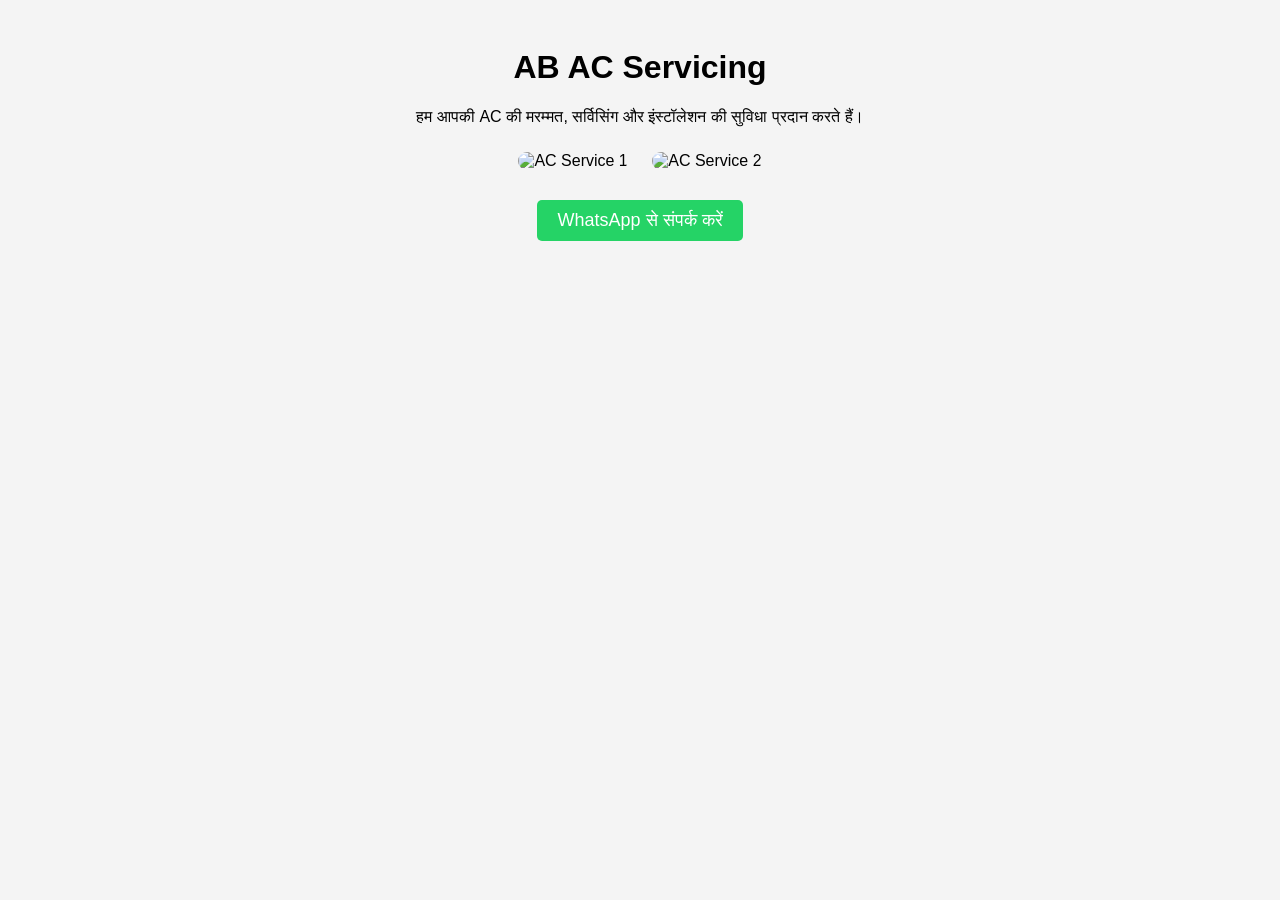
==== index.html @ 2f568265 "Add files via upload" ====
<!DOCTYPE html>
<html lang="hi">
<head>
    <meta charset="UTF-8">
    <meta name="viewport" content="width=device-width, initial-scale=1.0">
    <title>AB AC Servicing</title>
    <style>
        body {
            font-family: Arial, sans-serif;
            background: #f4f4f4;
            padding: 20px;
            text-align: center;
        }
        img {
            width: 300px;
            margin: 10px;
            border-radius: 10px;
        }
        .whatsapp-button {
            display: inline-block;
            background-color: #25D366;
            color: white;
            padding: 10px 20px;
            text-decoration: none;
            font-size: 18px;
            border-radius: 5px;
            margin-top: 20px;
        }
    </style>
</head>
<body>
    <h1>AB AC Servicing</h1>
    <p>हम आपकी AC की मरम्मत, सर्विसिंग और इंस्टॉलेशन की सुविधा प्रदान करते हैं।</p>
    <img src="assets/ac-service-1.jpg" alt="AC Service 1">
    <img src="assets/ac-service-2.jpg" alt="AC Service 2">

    <br>
    <a class="whatsapp-button" href="https://wa.me/9304217521" target="_blank">
        WhatsApp से संपर्क करें
    </a>
</body>
</html>
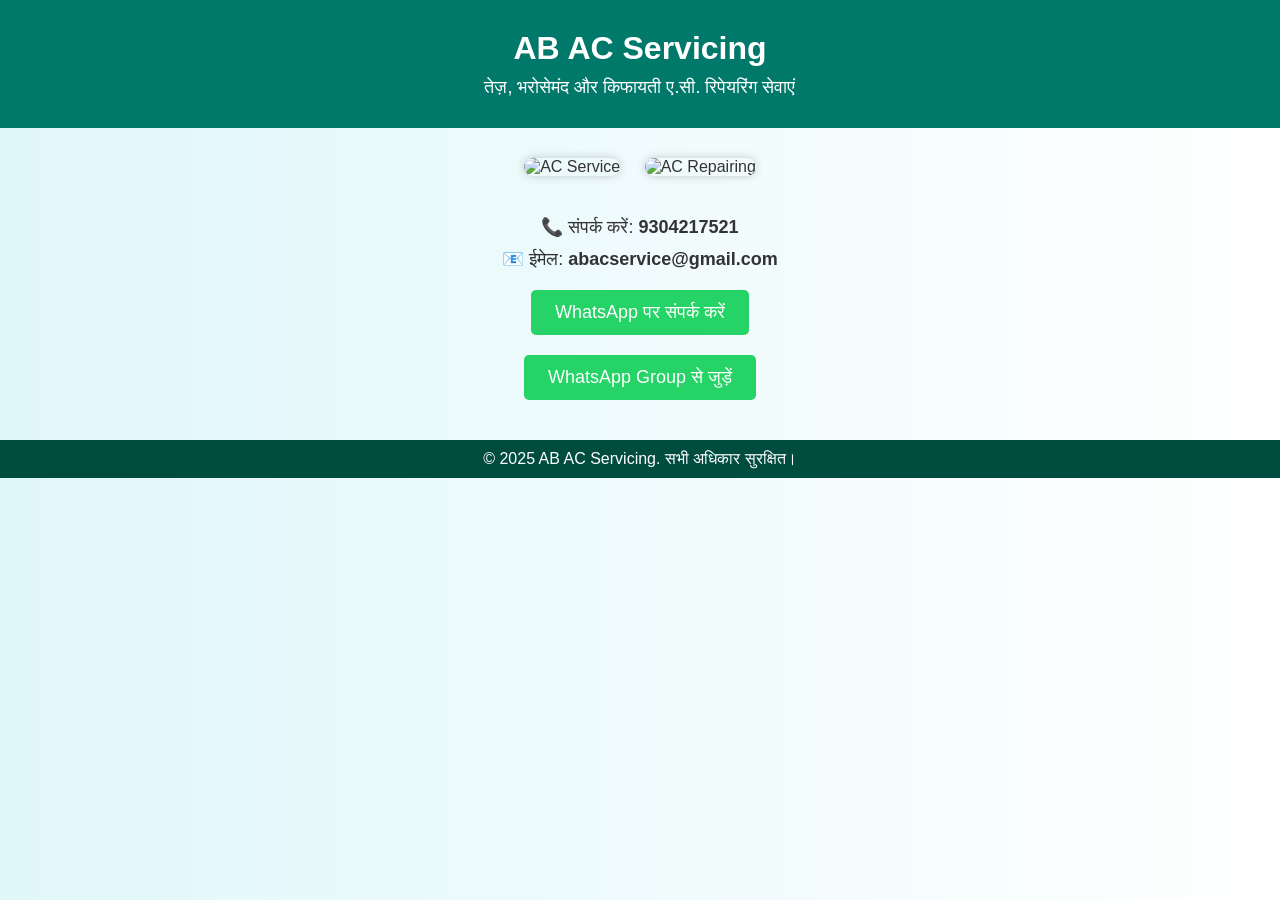
==== commit 1d0ca068: "Add files via upload" ====
--- a/index.html
+++ b/index.html
@@ -6,37 +6,77 @@
     <title>AB AC Servicing</title>
     <style>
         body {
-            font-family: Arial, sans-serif;
-            background: #f4f4f4;
-            padding: 20px;
+            font-family: 'Segoe UI', sans-serif;
+            background: linear-gradient(to right, #e0f7fa, #ffffff);
+            margin: 0;
+            padding: 0;
             text-align: center;
+            color: #333;
         }
-        img {
-            width: 300px;
+        header {
+            background-color: #00796b;
+            color: white;
+            padding: 20px 10px;
+        }
+        h1 {
+            margin: 10px 0;
+        }
+        p {
+            font-size: 18px;
+            margin: 10px 20px;
+        }
+        .images {
+            margin: 20px;
+        }
+        .images img {
+            width: 90%;
+            max-width: 300px;
             margin: 10px;
             border-radius: 10px;
+            box-shadow: 0 0 10px rgba(0,0,0,0.2);
+        }
+        .contact-info {
+            margin: 30px 10px;
+            font-size: 18px;
         }
         .whatsapp-button {
             display: inline-block;
             background-color: #25D366;
             color: white;
-            padding: 10px 20px;
-            text-decoration: none;
+            padding: 12px 24px;
             font-size: 18px;
             border-radius: 5px;
+            text-decoration: none;
+            margin: 10px;
+        }
+        footer {
+            background-color: #004d40;
+            color: white;
+            padding: 10px 0;
             margin-top: 20px;
         }
     </style>
 </head>
 <body>
-    <h1>AB AC Servicing</h1>
-    <p>हम आपकी AC की मरम्मत, सर्विसिंग और इंस्टॉलेशन की सुविधा प्रदान करते हैं।</p>
-    <img src="assets/ac-service-1.jpg" alt="AC Service 1">
-    <img src="assets/ac-service-2.jpg" alt="AC Service 2">
+    <header>
+        <h1>AB AC Servicing</h1>
+        <p>तेज़, भरोसेमंद और किफायती ए.सी. रिपेयरिंग सेवाएं</p>
+    </header>
 
-    <br>
-    <a class="whatsapp-button" href="https://wa.me/9304217521" target="_blank">
-        WhatsApp से संपर्क करें
-    </a>
+    <div class="images">
+        <img src="assets/ac-service-1.jpg" alt="AC Service">
+        <img src="assets/ac-service-2.jpg" alt="AC Repairing">
+    </div>
+
+    <div class="contact-info">
+        <p>📞 संपर्क करें: <strong>9304217521</strong></p>
+        <p>📧 ईमेल: <strong>abacservice@gmail.com</strong></p>
+        <a class="whatsapp-button" href="https://wa.me/9304217521" target="_blank">WhatsApp पर संपर्क करें</a><br>
+        <a class="whatsapp-button" href="https://chat.whatsapp.com/InviteLinkHere" target="_blank">WhatsApp Group से जुड़ें</a>
+    </div>
+
+    <footer>
+        &copy; 2025 AB AC Servicing. सभी अधिकार सुरक्षित।
+    </footer>
 </body>
 </html>
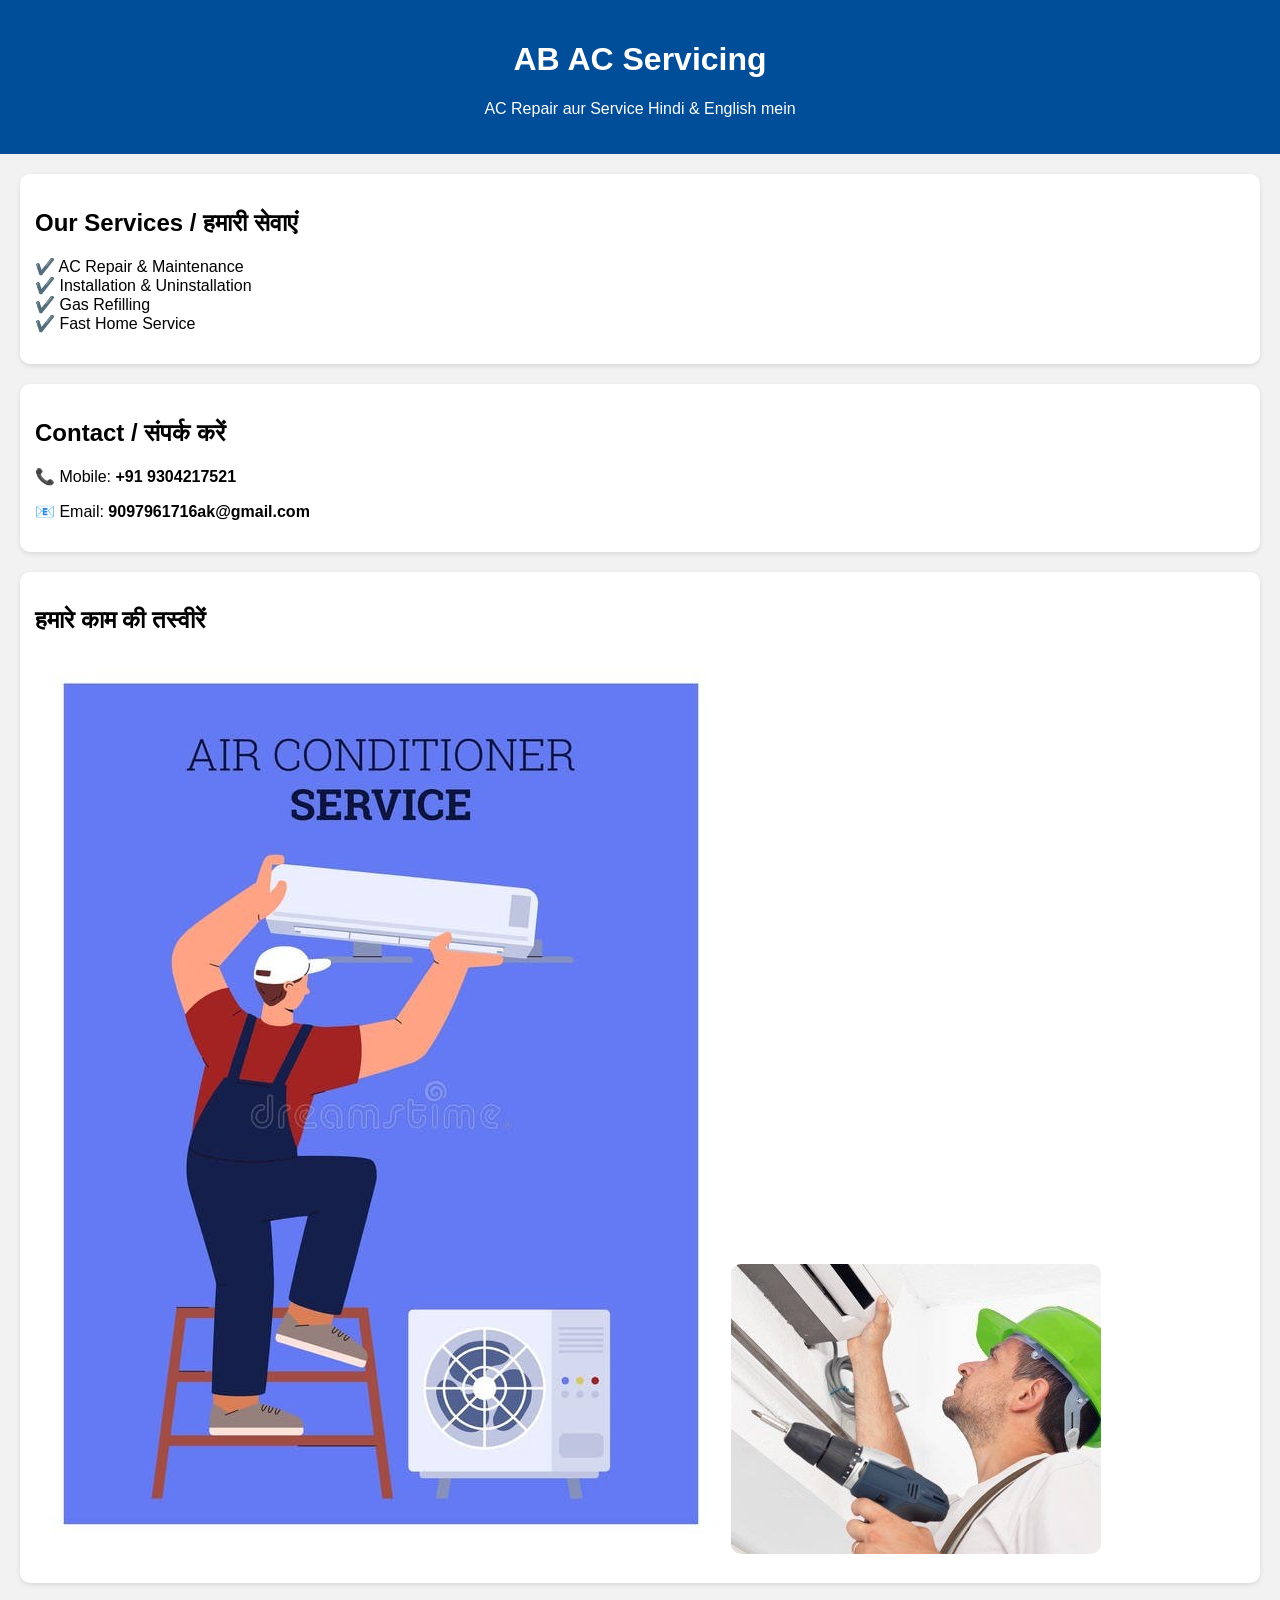
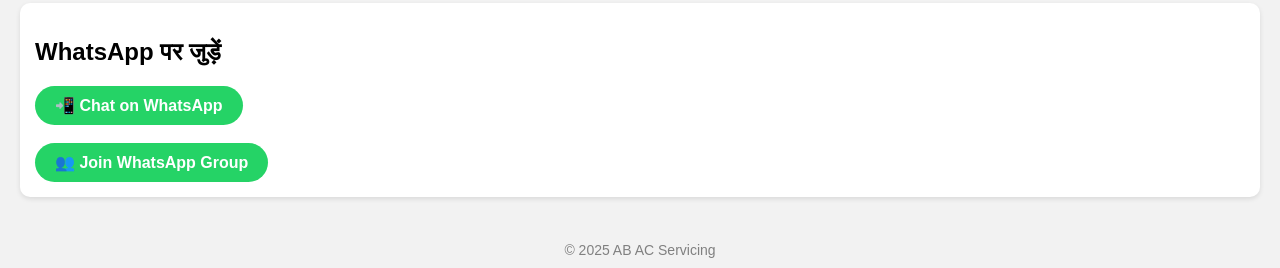
==== commit 21db71e8: "Add files via upload" ====
--- a/index.html
+++ b/index.html
@@ -1,3 +1,4 @@
+
 <!DOCTYPE html>
 <html lang="hi">
 <head>
@@ -5,78 +6,47 @@
     <meta name="viewport" content="width=device-width, initial-scale=1.0">
     <title>AB AC Servicing</title>
     <style>
-        body {
-            font-family: 'Segoe UI', sans-serif;
-            background: linear-gradient(to right, #e0f7fa, #ffffff);
-            margin: 0;
-            padding: 0;
-            text-align: center;
-            color: #333;
-        }
-        header {
-            background-color: #00796b;
-            color: white;
-            padding: 20px 10px;
-        }
-        h1 {
-            margin: 10px 0;
-        }
-        p {
-            font-size: 18px;
-            margin: 10px 20px;
-        }
-        .images {
-            margin: 20px;
-        }
-        .images img {
-            width: 90%;
-            max-width: 300px;
-            margin: 10px;
-            border-radius: 10px;
-            box-shadow: 0 0 10px rgba(0,0,0,0.2);
-        }
-        .contact-info {
-            margin: 30px 10px;
-            font-size: 18px;
-        }
-        .whatsapp-button {
-            display: inline-block;
-            background-color: #25D366;
-            color: white;
-            padding: 12px 24px;
-            font-size: 18px;
-            border-radius: 5px;
-            text-decoration: none;
-            margin: 10px;
-        }
-        footer {
-            background-color: #004d40;
-            color: white;
-            padding: 10px 0;
-            margin-top: 20px;
-        }
+        body { font-family: Arial, sans-serif; background: #f2f2f2; margin: 0; padding: 0; }
+        header { background-color: #004d99; color: white; padding: 20px; text-align: center; }
+        main { padding: 20px; }
+        .section { background: white; margin-bottom: 15px; padding: 15px; border-radius: 10px; box-shadow: 0 2px 5px rgba(0,0,0,0.1); }
+        .contact, .images, .whatsapp { margin-top: 20px; }
+        img { max-width: 100%; border-radius: 10px; margin-bottom: 10px; }
+        .btn { display: inline-block; background-color: #25D366; color: white; padding: 10px 20px; border-radius: 25px; text-decoration: none; font-weight: bold; }
+        footer { text-align: center; padding: 10px; font-size: 14px; color: gray; }
     </style>
 </head>
 <body>
     <header>
         <h1>AB AC Servicing</h1>
-        <p>तेज़, भरोसेमंद और किफायती ए.सी. रिपेयरिंग सेवाएं</p>
+        <p>AC Repair aur Service Hindi & English mein</p>
     </header>
+    <main>
+        <div class="section">
+            <h2>Our Services / हमारी सेवाएं</h2>
+            <p>✔️ AC Repair & Maintenance<br>✔️ Installation & Uninstallation<br>✔️ Gas Refilling<br>✔️ Fast Home Service</p>
+        </div>
 
-    <div class="images">
-        <img src="assets/ac-service-1.jpg" alt="AC Service">
-        <img src="assets/ac-service-2.jpg" alt="AC Repairing">
-    </div>
+        <div class="section contact">
+            <h2>Contact / संपर्क करें</h2>
+            <p>📞 Mobile: <strong>+91 9304217521</strong></p>
+            <p>📧 Email: <strong>9097961716ak@gmail.com</strong></p>
+        </div>
 
-    <div class="contact-info">
-        <p>📞 संपर्क करें: <strong>9304217521</strong></p>
-        <p>📧 ईमेल: <strong>abacservice@gmail.com</strong></p>
-        <a class="whatsapp-button" href="https://wa.me/9304217521" target="_blank">WhatsApp पर संपर्क करें</a><br>
-        <a class="whatsapp-button" href="https://chat.whatsapp.com/InviteLinkHere" target="_blank">WhatsApp Group से जुड़ें</a>
-    </div>
+        <div class="section images">
+            <h2>हमारे काम की तस्वीरें</h2>
+            <img src="ac1.jpg" alt="AC Service 1">
+            <img src="ac2.jpg" alt="AC Service 2">
+        </div>
 
+        <div class="section whatsapp">
+            <h2>WhatsApp पर जुड़ें</h2>
+            <a class="btn" href="https://wa.me/919304217521" target="_blank">📲 Chat on WhatsApp</a><br><br>
+            <a class="btn" href="https://chat.whatsapp.com/H6kju5m0HyO91W7g8Qvpm4" target="_blank">👥 Join WhatsApp Group</a>
+        </div>
+    </main>
     <footer>
-        &copy; 2025 AB AC Servicing. सभी अधिकार सुरक्षित।
+        &copy; 2025 AB AC Servicing
     </footer>
 </body>
 </html>
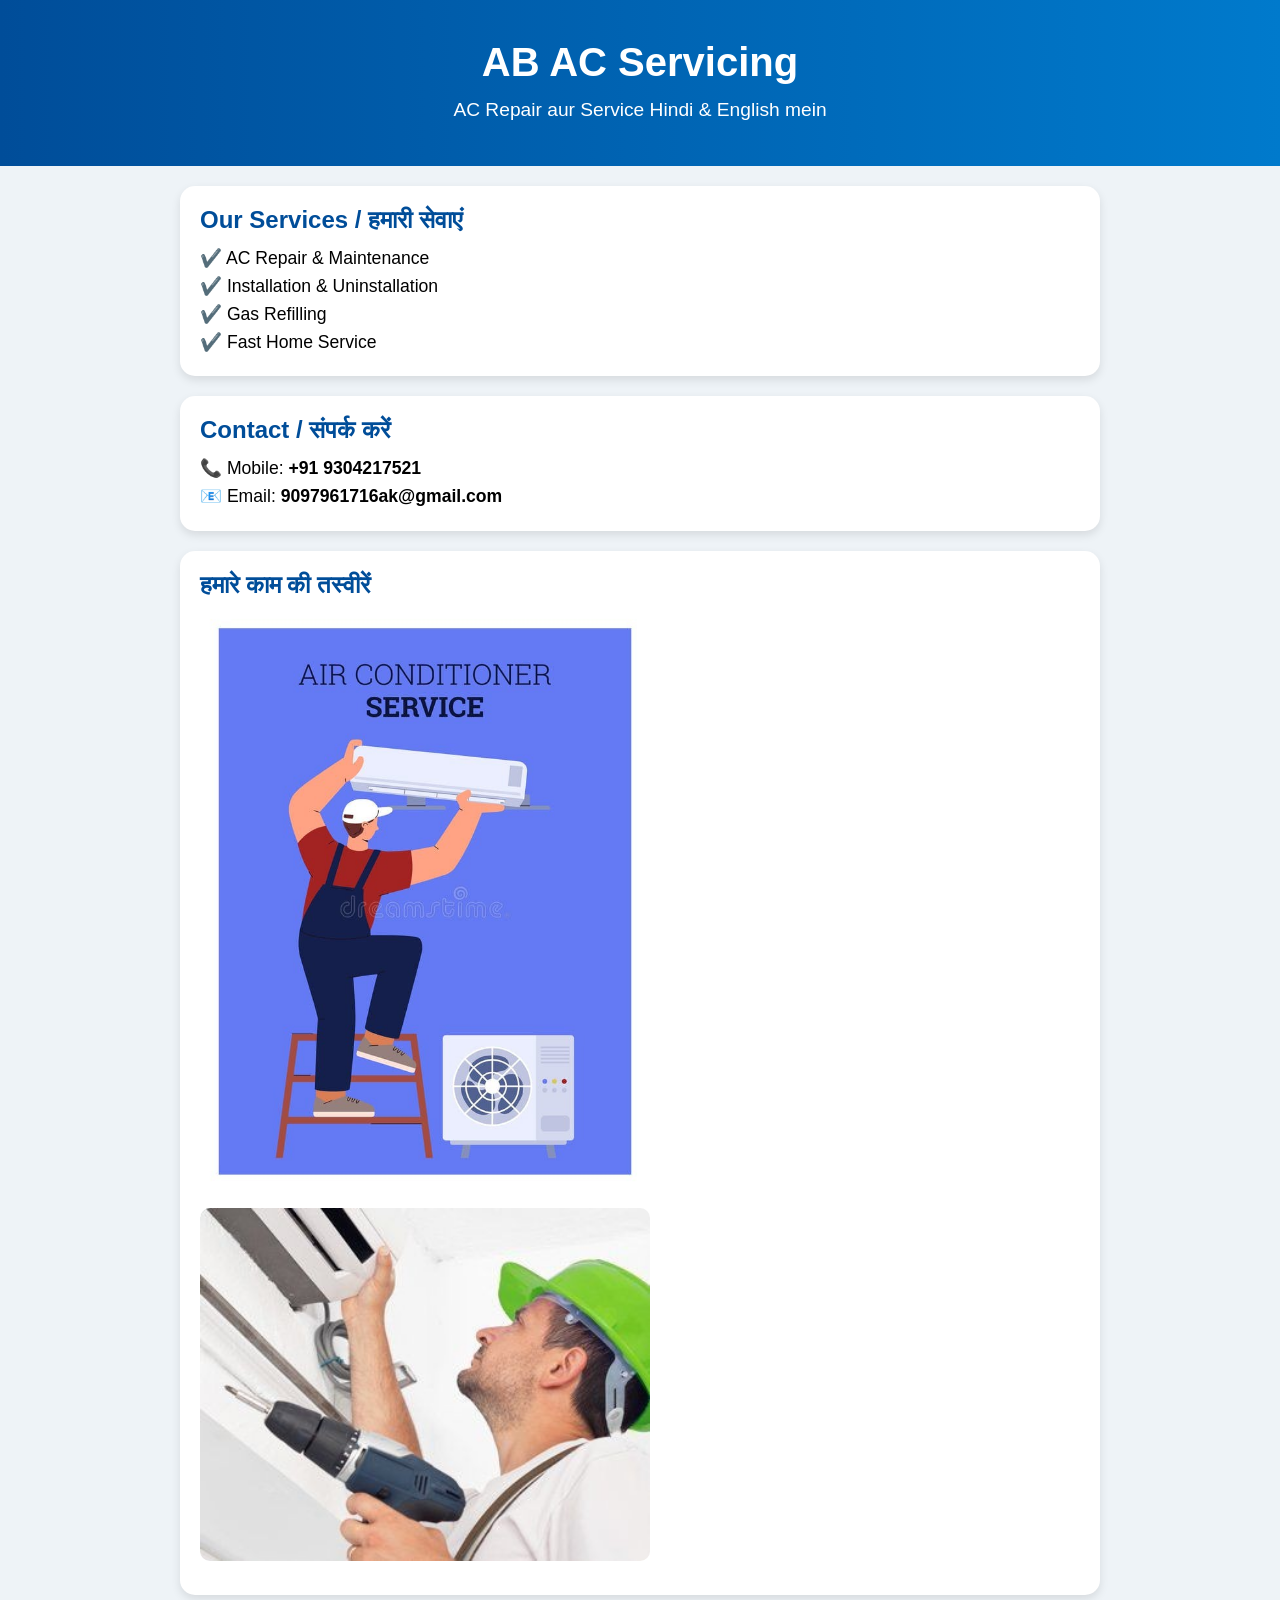
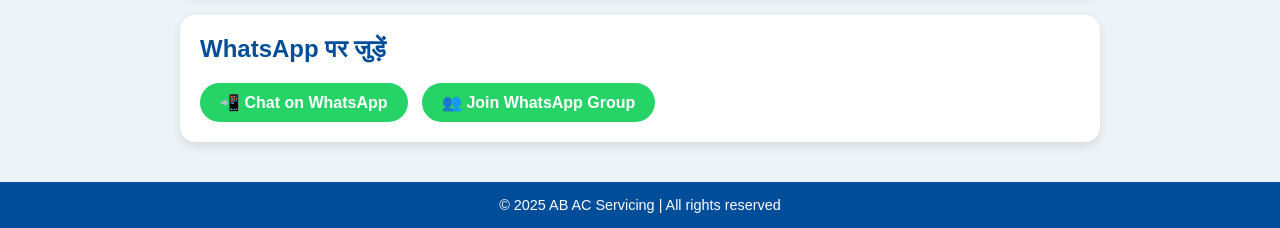
==== commit 3d644f10: "Add files via upload" ====
--- a/index.html
+++ b/index.html
@@ -2,51 +2,135 @@
 <!DOCTYPE html>
 <html lang="hi">
 <head>
-    <meta charset="UTF-8">
-    <meta name="viewport" content="width=device-width, initial-scale=1.0">
-    <title>AB AC Servicing</title>
-    <style>
-        body { font-family: Arial, sans-serif; background: #f2f2f2; margin: 0; padding: 0; }
-        header { background-color: #004d99; color: white; padding: 20px; text-align: center; }
-        main { padding: 20px; }
-        .section { background: white; margin-bottom: 15px; padding: 15px; border-radius: 10px; box-shadow: 0 2px 5px rgba(0,0,0,0.1); }
-        .contact, .images, .whatsapp { margin-top: 20px; }
-        img { max-width: 100%; border-radius: 10px; margin-bottom: 10px; }
-        .btn { display: inline-block; background-color: #25D366; color: white; padding: 10px 20px; border-radius: 25px; text-decoration: none; font-weight: bold; }
-        footer { text-align: center; padding: 10px; font-size: 14px; color: gray; }
-    </style>
+  <meta charset="UTF-8" />
+  <meta name="viewport" content="width=device-width, initial-scale=1.0" />
+  <meta name="google-site-verification" content="lOkybPJNjT13oHLWO-YzslYrAMhAdkxPakePBlOXAwI" />
+  <script async src="https://www.googletagmanager.com/gtag/js?id=G-ABHITRACK01"></script>
+  <script>
+    window.dataLayer = window.dataLayer || [];
+    function gtag() { dataLayer.push(arguments); }
+    gtag('js', new Date());
+    gtag('config', 'G-ABHITRACK01');
+  </script>
+  <script>
+    (function(w,d,s,l,i){w[l]=w[l]||[];w[l].push({'gtm.start':
+    new Date().getTime(),event:'gtm.js'});var f=d.getElementsByTagName(s)[0],
+    j=d.createElement(s),dl=l!='dataLayer'?'&l='+l:'';j.async=true;j.src=
+    'https://www.googletagmanager.com/gtm.js?id=' + i + dl;f.parentNode.insertBefore(j,f);
+    })(window,document,'script','dataLayer','GTM-MYABHI01');
+  </script>
+  <title>AB AC Servicing</title>
+  <style>
+    * { margin: 0; padding: 0; box-sizing: border-box; }
+    body { font-family: 'Segoe UI', sans-serif; background-color: #eef3f7; }
+    header {
+      background: linear-gradient(to right, #004d99, #007acc);
+      color: white;
+      padding: 40px 20px;
+      text-align: center;
+    }
+    header h1 { font-size: 2.5rem; margin-bottom: 10px; }
+    header p { font-size: 1.2rem; }
+
+    main {
+      max-width: 960px;
+      margin: auto;
+      padding: 20px;
+    }
+
+    .section {
+      background: white;
+      border-radius: 15px;
+      box-shadow: 0 4px 10px rgba(0,0,0,0.1);
+      padding: 20px;
+      margin-bottom: 20px;
+    }
+
+    h2 {
+      color: #004d99;
+      margin-bottom: 10px;
+      font-size: 1.5rem;
+    }
+
+    p {
+      font-size: 1.1rem;
+      line-height: 1.6;
+    }
+
+    .images img {
+      width: 100%;
+      max-width: 450px;
+      border-radius: 10px;
+      margin-bottom: 10px;
+    }
+
+    .btn {
+      display: inline-block;
+      margin: 10px 10px 0 0;
+      padding: 10px 20px;
+      border-radius: 30px;
+      background-color: #25D366;
+      color: white;
+      text-decoration: none;
+      font-weight: bold;
+    }
+
+    .btn:hover {
+      background-color: #1ebc5b;
+    }
+
+    footer {
+      text-align: center;
+      padding: 15px;
+      background-color: #004d99;
+      color: white;
+      font-size: 0.9rem;
+    }
+  </style>
 </head>
 <body>
-    <header>
-        <h1>AB AC Servicing</h1>
-        <p>AC Repair aur Service Hindi & English mein</p>
-    </header>
-    <main>
-        <div class="section">
-            <h2>Our Services / हमारी सेवाएं</h2>
-            <p>✔️ AC Repair & Maintenance<br>✔️ Installation & Uninstallation<br>✔️ Gas Refilling<br>✔️ Fast Home Service</p>
-        </div>
+  <noscript>
+    <iframe src="https://www.googletagmanager.com/ns.html?id=GTM-MYABHI01"
+    height="0" width="0" style="display:none;visibility:hidden"></iframe>
+  </noscript>
 
-        <div class="section contact">
-            <h2>Contact / संपर्क करें</h2>
-            <p>📞 Mobile: <strong>+91 9304217521</strong></p>
-            <p>📧 Email: <strong>9097961716ak@gmail.com</strong></p>
-        </div>
+  <header>
+    <h1>AB AC Servicing</h1>
+    <p>AC Repair aur Service Hindi & English mein</p>
+  </header>
 
-        <div class="section images">
-            <h2>हमारे काम की तस्वीरें</h2>
-            <img src="ac1.jpg" alt="AC Service 1">
-            <img src="ac2.jpg" alt="AC Service 2">
-        </div>
+  <main>
+    <div class="section">
+      <h2>Our Services / हमारी सेवाएं</h2>
+      <p>
+        ✔️ AC Repair & Maintenance<br>
+        ✔️ Installation & Uninstallation<br>
+        ✔️ Gas Refilling<br>
+        ✔️ Fast Home Service
+      </p>
+    </div>
 
-        <div class="section whatsapp">
-            <h2>WhatsApp पर जुड़ें</h2>
-            <a class="btn" href="https://wa.me/919304217521" target="_blank">📲 Chat on WhatsApp</a><br><br>
-            <a class="btn" href="https://chat.whatsapp.com/H6kju5m0HyO91W7g8Qvpm4" target="_blank">👥 Join WhatsApp Group</a>
-        </div>
-    </main>
-    <footer>
-        &copy; 2025 AB AC Servicing
-    </footer>
+    <div class="section">
+      <h2>Contact / संपर्क करें</h2>
+      <p>📞 Mobile: <strong>+91 9304217521</strong><br>
+         📧 Email: <strong>9097961716ak@gmail.com</strong></p>
+    </div>
+
+    <div class="section images">
+      <h2>हमारे काम की तस्वीरें</h2>
+      <img src="ac1.jpg" alt="AC Service 1" />
+      <img src="ac2.jpg" alt="AC Service 2" />
+    </div>
+
+    <div class="section">
+      <h2>WhatsApp पर जुड़ें</h2>
+      <a class="btn" href="https://wa.me/919304217521" target="_blank">📲 Chat on WhatsApp</a>
+      <a class="btn" href="https://chat.whatsapp.com/H6kju5m0HyO91W7g8Qvpm4" target="_blank">👥 Join WhatsApp Group</a>
+    </div>
+  </main>
+
+  <footer>
+    &copy; 2025 AB AC Servicing | All rights reserved
+  </footer>
 </body>
 </html>
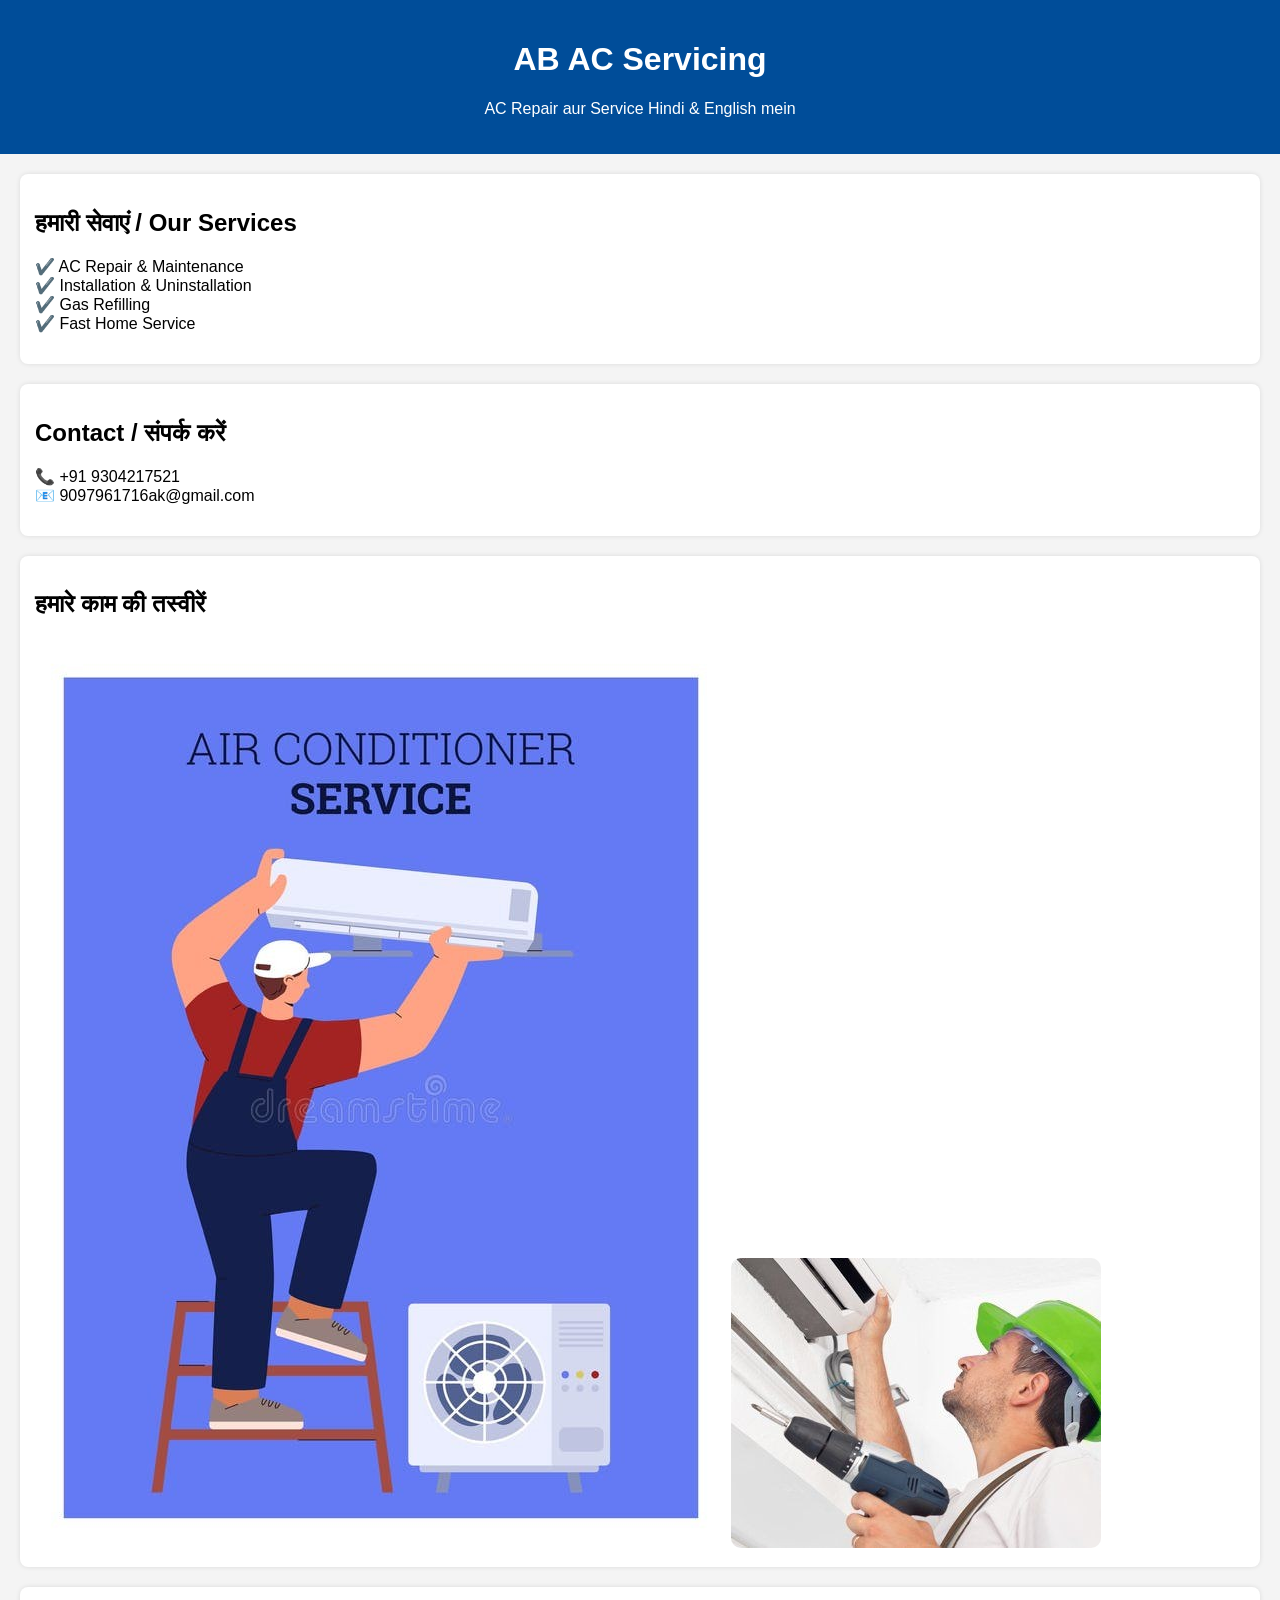
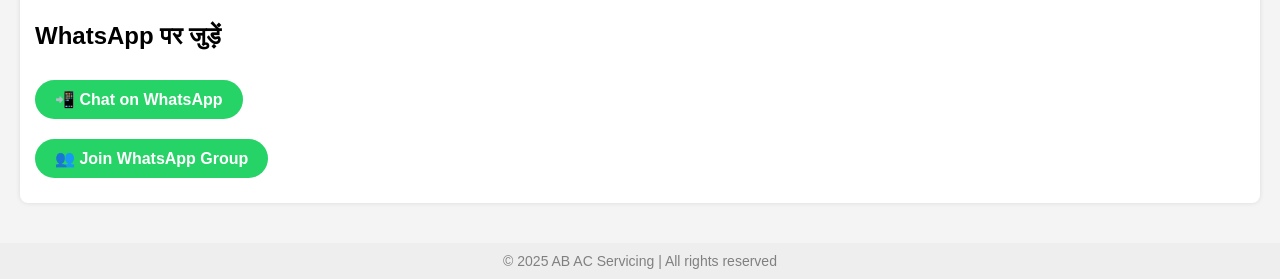
==== commit 3f1da3e7: "Add files via upload" ====
--- a/index.html
+++ b/index.html
@@ -5,130 +5,50 @@
   <meta charset="UTF-8" />
   <meta name="viewport" content="width=device-width, initial-scale=1.0" />
   <meta name="google-site-verification" content="lOkybPJNjT13oHLWO-YzslYrAMhAdkxPakePBlOXAwI" />
-  <script async src="https://www.googletagmanager.com/gtag/js?id=G-ABHITRACK01"></script>
+  <title>AB AC Servicing | Best AC Repair & Gas Refill</title>
+  <meta name="description" content="Fast & Affordable AC Repair, Service, Gas Refilling at home. Call AB AC Servicing - India's trusted AC technicians. +91 9304217521">
+  <script async src="https://www.googletagmanager.com/gtag/js?id=G-ML73YVN8RG"></script>
   <script>
     window.dataLayer = window.dataLayer || [];
     function gtag() { dataLayer.push(arguments); }
     gtag('js', new Date());
-    gtag('config', 'G-ABHITRACK01');
+    gtag('config', 'G-ML73YVN8RG');
   </script>
-  <script>
-    (function(w,d,s,l,i){w[l]=w[l]||[];w[l].push({'gtm.start':
-    new Date().getTime(),event:'gtm.js'});var f=d.getElementsByTagName(s)[0],
-    j=d.createElement(s),dl=l!='dataLayer'?'&l='+l:'';j.async=true;j.src=
-    'https://www.googletagmanager.com/gtm.js?id=' + i + dl;f.parentNode.insertBefore(j,f);
-    })(window,document,'script','dataLayer','GTM-MYABHI01');
-  </script>
-  <title>AB AC Servicing</title>
   <style>
-    * { margin: 0; padding: 0; box-sizing: border-box; }
-    body { font-family: 'Segoe UI', sans-serif; background-color: #eef3f7; }
-    header {
-      background: linear-gradient(to right, #004d99, #007acc);
-      color: white;
-      padding: 40px 20px;
-      text-align: center;
-    }
-    header h1 { font-size: 2.5rem; margin-bottom: 10px; }
-    header p { font-size: 1.2rem; }
-
-    main {
-      max-width: 960px;
-      margin: auto;
-      padding: 20px;
-    }
-
-    .section {
-      background: white;
-      border-radius: 15px;
-      box-shadow: 0 4px 10px rgba(0,0,0,0.1);
-      padding: 20px;
-      margin-bottom: 20px;
-    }
-
-    h2 {
-      color: #004d99;
-      margin-bottom: 10px;
-      font-size: 1.5rem;
-    }
-
-    p {
-      font-size: 1.1rem;
-      line-height: 1.6;
-    }
-
-    .images img {
-      width: 100%;
-      max-width: 450px;
-      border-radius: 10px;
-      margin-bottom: 10px;
-    }
-
-    .btn {
-      display: inline-block;
-      margin: 10px 10px 0 0;
-      padding: 10px 20px;
-      border-radius: 30px;
-      background-color: #25D366;
-      color: white;
-      text-decoration: none;
-      font-weight: bold;
-    }
-
-    .btn:hover {
-      background-color: #1ebc5b;
-    }
-
-    footer {
-      text-align: center;
-      padding: 15px;
-      background-color: #004d99;
-      color: white;
-      font-size: 0.9rem;
-    }
+    body { font-family: Arial, sans-serif; background: #f4f4f4; margin: 0; padding: 0; }
+    header { background: #004d99; color: white; padding: 20px; text-align: center; }
+    main { padding: 20px; }
+    .section { background: white; padding: 15px; margin-bottom: 20px; border-radius: 8px; box-shadow: 0 0 5px rgba(0,0,0,0.1); }
+    img { max-width: 100%; border-radius: 10px; margin-top: 10px; }
+    .btn { display: inline-block; background: #25D366; color: white; padding: 10px 20px; border-radius: 25px; text-decoration: none; font-weight: bold; margin: 10px 0; }
+    footer { text-align: center; padding: 10px; font-size: 14px; color: gray; background: #eee; }
   </style>
 </head>
 <body>
-  <noscript>
-    <iframe src="https://www.googletagmanager.com/ns.html?id=GTM-MYABHI01"
-    height="0" width="0" style="display:none;visibility:hidden"></iframe>
-  </noscript>
-
   <header>
     <h1>AB AC Servicing</h1>
     <p>AC Repair aur Service Hindi & English mein</p>
   </header>
-
   <main>
     <div class="section">
-      <h2>Our Services / हमारी सेवाएं</h2>
-      <p>
-        ✔️ AC Repair & Maintenance<br>
-        ✔️ Installation & Uninstallation<br>
-        ✔️ Gas Refilling<br>
-        ✔️ Fast Home Service
-      </p>
+      <h2>हमारी सेवाएं / Our Services</h2>
+      <p>✔️ AC Repair & Maintenance<br>✔️ Installation & Uninstallation<br>✔️ Gas Refilling<br>✔️ Fast Home Service</p>
     </div>
-
     <div class="section">
       <h2>Contact / संपर्क करें</h2>
-      <p>📞 Mobile: <strong>+91 9304217521</strong><br>
-         📧 Email: <strong>9097961716ak@gmail.com</strong></p>
+      <p>📞 +91 9304217521<br>📧 9097961716ak@gmail.com</p>
     </div>
-
-    <div class="section images">
+    <div class="section">
       <h2>हमारे काम की तस्वीरें</h2>
       <img src="ac1.jpg" alt="AC Service 1" />
       <img src="ac2.jpg" alt="AC Service 2" />
     </div>
-
     <div class="section">
       <h2>WhatsApp पर जुड़ें</h2>
-      <a class="btn" href="https://wa.me/919304217521" target="_blank">📲 Chat on WhatsApp</a>
+      <a class="btn" href="https://wa.me/919304217521" target="_blank">📲 Chat on WhatsApp</a><br>
       <a class="btn" href="https://chat.whatsapp.com/H6kju5m0HyO91W7g8Qvpm4" target="_blank">👥 Join WhatsApp Group</a>
     </div>
   </main>
-
   <footer>
     &copy; 2025 AB AC Servicing | All rights reserved
   </footer>
